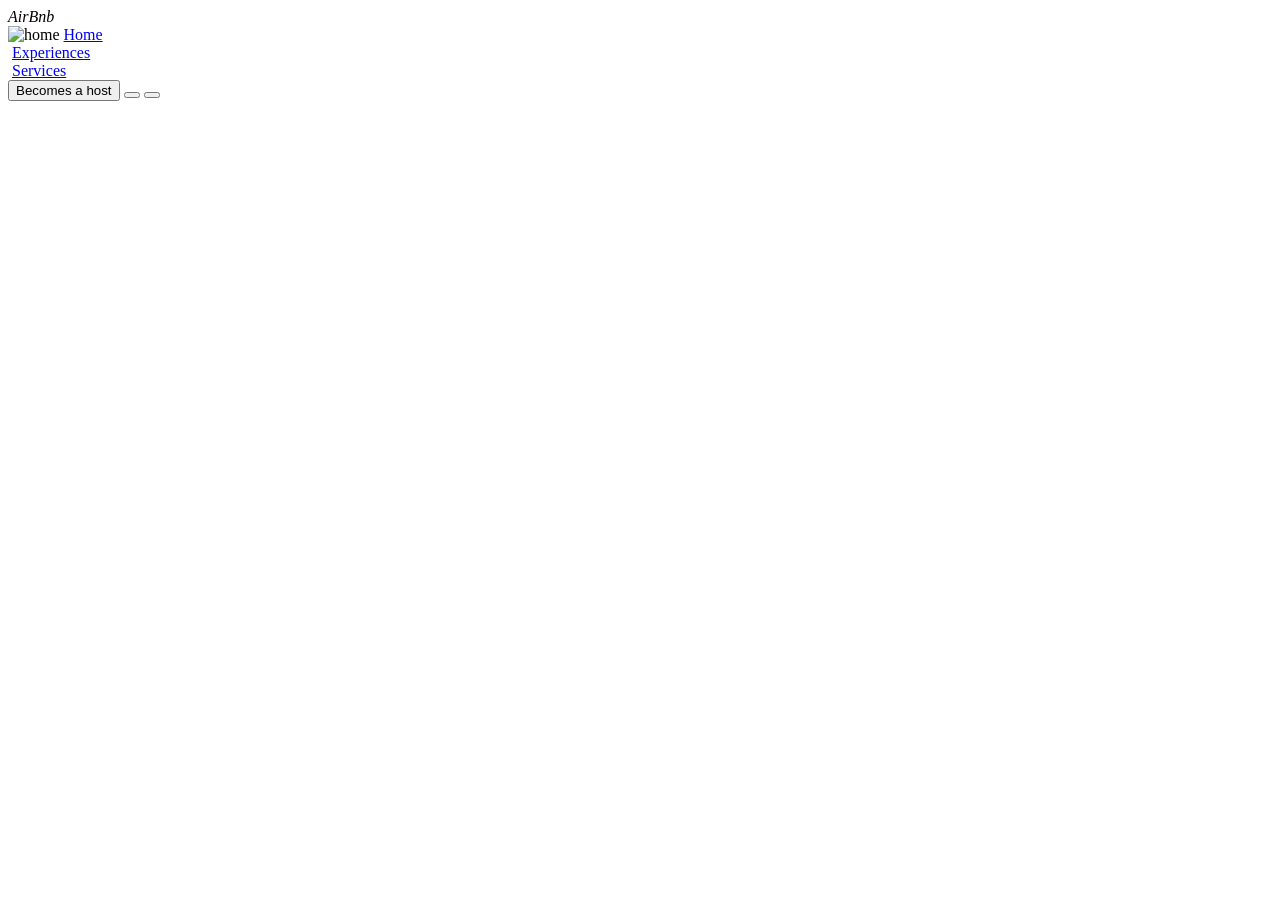
==== Experiences.html @ 4b579c88 "Airbnb Experience" ====
<!DOCTYPE html>
<html lang="en">
<head>
    <meta charset="UTF-8">
    <meta name="viewport" content="width=device-width, initial-scale=1.0">
    <title>Document</title>
</head>
<body>
    <!-- start to create header -->
    <!-- header part -->
    <header id="headpart">
        <div id="bigdiv">
            <div id="smallDiv1">
                <div id="logo">
                   <i class="fa-brands fa-airbnb">AirBnb</i>
                   
                </div>
            
                <nav id="nav">
                    <div>
                        <img src="https://freepngimg.com/save/11770-home-png-pic/512x510" alt="home">
                        <a href="index.html">Home</a>
                    </div>
                    <div>
                        <img src="https://pngimg.com/d/air_balloon_PNG101137.png" alt="">
                        <a href="Experiences.html">Experiences</a>
                     </div>
                    <div>
                        <img src="https://thumbs.dreamstime.com/b/visual-representation-electric-bell-ringing-suitable-home-automation-electrical-products-electric-bell-ringing-368036596.jpg" alt="">
                        <a href="Services.html">Services</a>
                    </div>
                </nav>


                <div  id="navbtn">
                    <button id="btn1">Becomes a host</button>
                    <button id="btn2"><i class="fa-solid fa-globe"></i></button>
                    <button id="btn3"><i class="fa-solid fa-bars"></i></button>
                </div>

            </div>
            <div id="smallDiv2">

            </div>
            
        

        </div>
    </header>

    
</body>
</html>
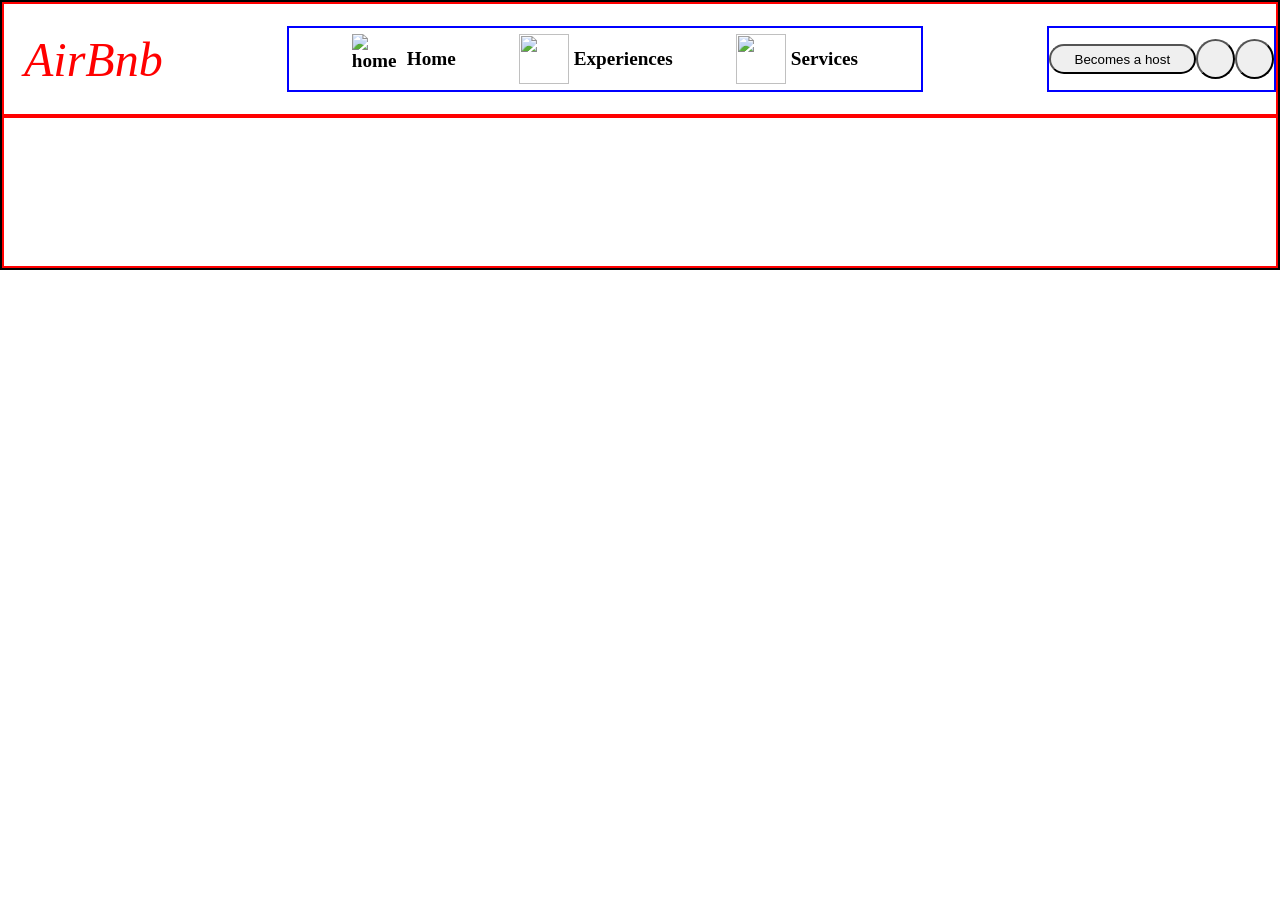
==== commit 36a0b7c5: "air bnb" ====
--- a/Experiences.html
+++ b/Experiences.html
@@ -4,6 +4,8 @@
     <meta charset="UTF-8">
     <meta name="viewport" content="width=device-width, initial-scale=1.0">
     <title>Document</title>
+    <link rel="stylesheet" href="style.css">
+    <link rel="stylesheet" href="https://cdnjs.cloudflare.com/ajax/libs/font-awesome/7.0.1/css/all.min.css" integrity="sha512-2SwdPD6INVrV/lHTZbO2nodKhrnDdJK9/kg2XD1r9uGqPo1cUbujc+IYdlYdEErWNu69gVcYgdxlmVmzTWnetw==" crossorigin="anonymous" referrerpolicy="no-referrer" />
 </head>
 <body>
     <!-- start to create header -->
@@ -48,6 +50,8 @@
         </div>
     </header>
 
+    <script src="script.js"></script>
+
     
 </body>
 </html>
--- a/style.css
+++ b/style.css
@@ -0,0 +1,86 @@
+*{
+    margin: 0;
+    padding: 0;
+    box-sizing: border-box;
+}
+#bigdiv{
+    width: 100%;
+    height: 30vh;
+    border: 2px solid black;
+    display: flex;
+    flex-direction: column;
+    justify-content: center;
+    align-items: center;    
+
+}
+#smallDiv1{
+    width: 100%;
+    height: 60%;
+    border: 2px solid red;
+    display: flex;
+    justify-content: space-between;
+    align-items: center;
+    gap: 10px;
+
+}
+#logo{
+    font-size: 3rem;
+    color: red;
+    margin-left: 20px;
+}
+#nav{
+    width: 50%;
+    height: 60%;
+    border: 2px solid blue;
+    display: flex;
+    justify-content: space-evenly;
+    align-items: center;
+    font-size: 1.2rem;
+    font-weight: bold;
+}
+nav div{
+    display: flex;
+    justify-items:center;
+    align-items: center;
+    gap: 5px;
+}
+#nav img{
+    width: 50px;
+    height: 50px;
+}
+#nav a{
+    text-decoration: none;
+    color: black;
+}
+#navbtn{
+    width: 18%;
+    height: 60%;
+    border: 2px solid blue;
+    display: flex;
+    justify-content: space-evenly;
+    align-items: center;
+}  
+#btn1{
+    height : 30px;
+    width: 150px;
+    border-radius: 20px;
+      
+}
+#btn2, #btn3{
+    height : 40px;
+    width: 40px;
+    border-radius: 50%
+}
+#btn2 , #btn3 i{
+    font-size: 1.2rem;
+}
+
+#smallDiv2{
+    width: 100%;
+    height: 80%;
+    border: 2px solid red;
+    display: flex;
+    justify-content: space-between;
+    align-items: center;
+}
+
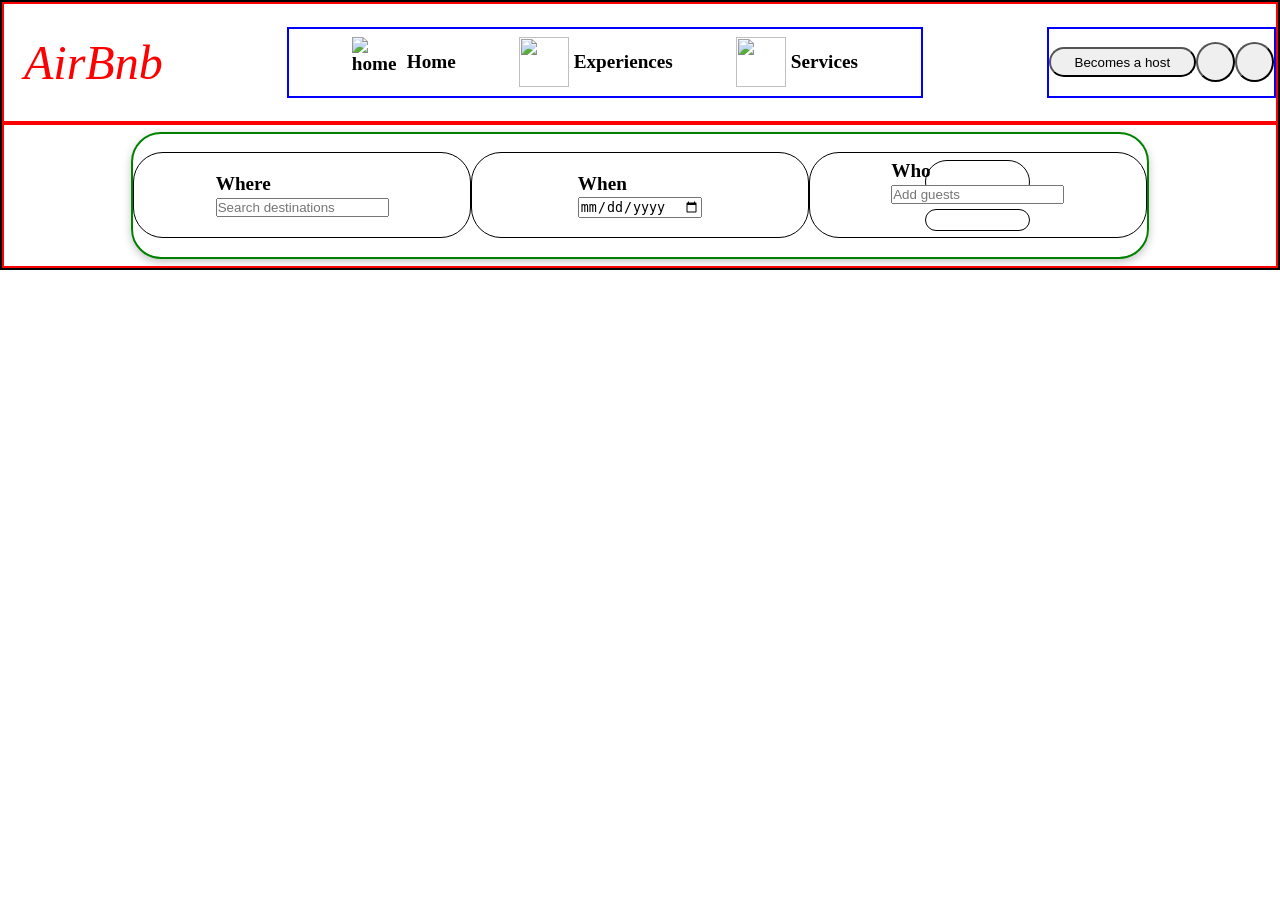
==== commit 17cb5ed4: "AirBnb" ====
--- a/Experiences.html
+++ b/Experiences.html
@@ -41,9 +41,39 @@
                 </div>
 
             </div>
+
             <div id="smallDiv2">
+                <div id="whenWhereWho">
+                    <div>
+                        <form action="">
+                            <label for="where">Where</label><br>
+                            <input type="text" id="where" name="where" placeholder="Search destinations">
+                        </form>
+                    </div>
+                    <div>
+                        <form action="">
+                            <label for="when">When</label><br>
+                            <input type="date" name="" id="when">
+                        </form>
+                        
+                    </div>
+                    <div id="fwho">
+                        <div>
+                            <form action="">
+                               <label for="who">Who</label><br>
+                               <input type="text" id="who" name="who" placeholder="Add guests">
+                            </form>
+                        </div>
+                        
+                        <div>
+                            <i class="fa-solid fa-magnifying-glass"></i>
+                        </div>
+
+                    </div>
+                </div>
 
             </div>
+            
             
         
 
--- a/style.css
+++ b/style.css
@@ -15,7 +15,7 @@
 }
 #smallDiv1{
     width: 100%;
-    height: 60%;
+    height: 50%;
     border: 2px solid red;
     display: flex;
     justify-content: space-between;
@@ -75,12 +75,71 @@
     font-size: 1.2rem;
 }
 
+
+
+/*  */
 #smallDiv2{
     width: 100%;
+    height: 60%;
+    border: 2px solid red;
+    display: flex;
+    justify-content: center;
+    align-items: center;
+}
+#whenWhereWho{
+    width: 80%;
+    height: 90%;
+    border: 2px solid green;
+    display: flex;
+    justify-content: space-evenly;
+    align-items: center;
+    font-size: 1.2rem;
+    font-weight: bold;
+    box-shadow: rgba(0, 0, 0, 0.24) 0px 3px 8px;
+    border-radius: 30px;
+}
+#whenWhereWho div{
+    width: 33.3%;
+    height: 70%;
+    display: flex;
+    flex-direction: column;
+    justify-content: center;
+    align-items: center;
+    gap: 5px;
+    padding: 10px;
+    border: 1px solid black;
+    border-radius: 30px;
+}
+#Who{
+    display: flex;
+    justify-content: center;
+    align-items: center;
+    gap: 5px;
+    padding: 5px;
+}
+
+
+
+#fwho{
+    width: 60%;
     height: 80%;
-    border: 2px solid red;
+    border: 1px solid black;
+    border-radius: 20px;
     display: flex;
     justify-content: space-between;
     align-items: center;
+    gap: 5px;
+    padding: 5px;
+}
+#iconwho{
+    width: 40%;
+    height: 80%;
+    border: 1px solid black;
+    border-radius: 50%;
+    display: flex;
+    justify-content: center;
+    align-items: center;
 }
 
+    
+
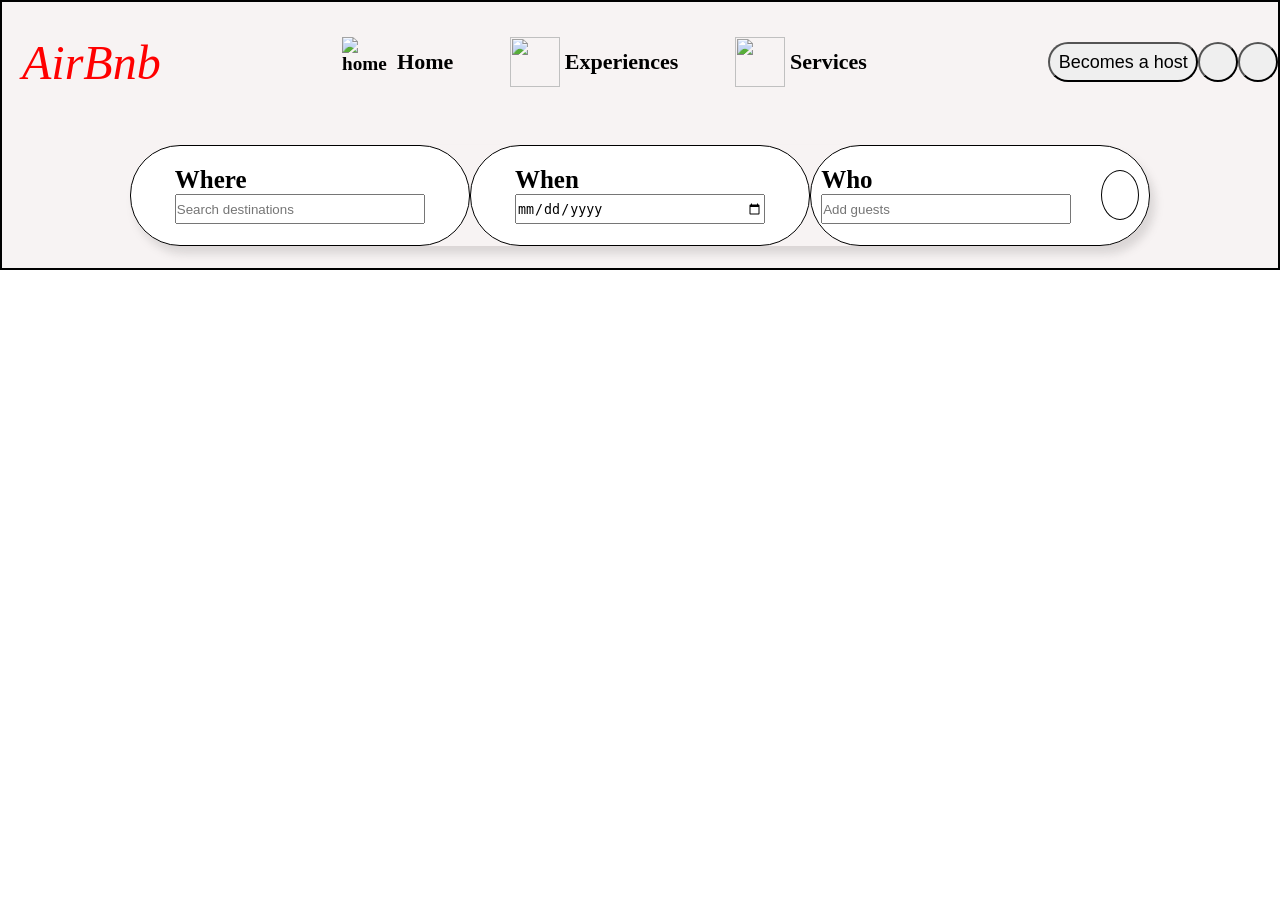
==== commit a2781e59: "airbnb nav bar" ====
--- a/Experiences.html
+++ b/Experiences.html
@@ -57,18 +57,16 @@
                         </form>
                         
                     </div>
-                    <div id="fwho">
-                        <div>
-                            <form action="">
-                               <label for="who">Who</label><br>
-                               <input type="text" id="who" name="who" placeholder="Add guests">
-                            </form>
-                        </div>
+                    <div id="Who">
                         
-                        <div>
+                        <form action="">
+                            <label for="who">Who</label><br>
+                            <input type="text" id="who" name="who" placeholder="Add guests">
+                        </form>
+                        
+                        <div id="iconwho">
                             <i class="fa-solid fa-magnifying-glass"></i>
                         </div>
-
                     </div>
                 </div>
 
--- a/style.css
+++ b/style.css
@@ -16,7 +16,7 @@
 #smallDiv1{
     width: 100%;
     height: 50%;
-    border: 2px solid red;
+    background-color: rgb(247, 243, 243);
     display: flex;
     justify-content: space-between;
     align-items: center;
@@ -31,7 +31,6 @@
 #nav{
     width: 50%;
     height: 60%;
-    border: 2px solid blue;
     display: flex;
     justify-content: space-evenly;
     align-items: center;
@@ -49,21 +48,22 @@
     height: 50px;
 }
 #nav a{
+    font-size: 22px;
     text-decoration: none;
     color: black;
 }
 #navbtn{
     width: 18%;
     height: 60%;
-    border: 2px solid blue;
     display: flex;
     justify-content: space-evenly;
     align-items: center;
-}  
+}
 #btn1{
-    height : 30px;
+    height : 40px;
     width: 150px;
     border-radius: 20px;
+    font-size: 18px;
       
 }
 #btn2, #btn3{
@@ -81,65 +81,61 @@
 #smallDiv2{
     width: 100%;
     height: 60%;
-    border: 2px solid red;
+    background-color: rgb(247, 243, 243);
     display: flex;
     justify-content: center;
     align-items: center;
 }
 #whenWhereWho{
     width: 80%;
-    height: 90%;
-    border: 2px solid green;
+    height: 70%;
     display: flex;
     justify-content: space-evenly;
     align-items: center;
     font-size: 1.2rem;
     font-weight: bold;
-    box-shadow: rgba(0, 0, 0, 0.24) 0px 3px 8px;
-    border-radius: 30px;
+    box-shadow: rgba(129, 127, 127, 0.24) 5px 8px 8px;
+    border-radius: 50px;
 }
 #whenWhereWho div{
     width: 33.3%;
-    height: 70%;
+    height: 100%;
     display: flex;
-    flex-direction: column;
+    background-color: white;
     justify-content: center;
     align-items: center;
-    gap: 5px;
+    gap: 30px;
     padding: 10px;
     border: 1px solid black;
-    border-radius: 30px;
+    border-radius: 50px;
 }
-#Who{
+label{
+    font-size: 25px;
+}
+input{
+    height: 30px;
+    width : 250px;
+}
+
+#Who div{
+    height: 50px;
+    width: 50px;
+    border-radius: 50%;;
+}
+
+#iconwho{
+    height: 20px;
+    width: 20px;
+    border-radius: 50%;
+    background-color: red;
     display: flex;
     justify-content: center;
     align-items: center;
-    gap: 5px;
-    padding: 5px;
+    color: white;
 }
-
-
-
-#fwho{
-    width: 60%;
-    height: 80%;
-    border: 1px solid black;
-    border-radius: 20px;
-    display: flex;
-    justify-content: space-between;
-    align-items: center;
-    gap: 5px;
-    padding: 5px;
-}
-#iconwho{
-    width: 40%;
-    height: 80%;
-    border: 1px solid black;
-    border-radius: 50%;
-    display: flex;
-    justify-content: center;
-    align-items: center;
-}
-
+#iconwho i{
+    font-size: 20px;
+    color: black;
     
 
+}
